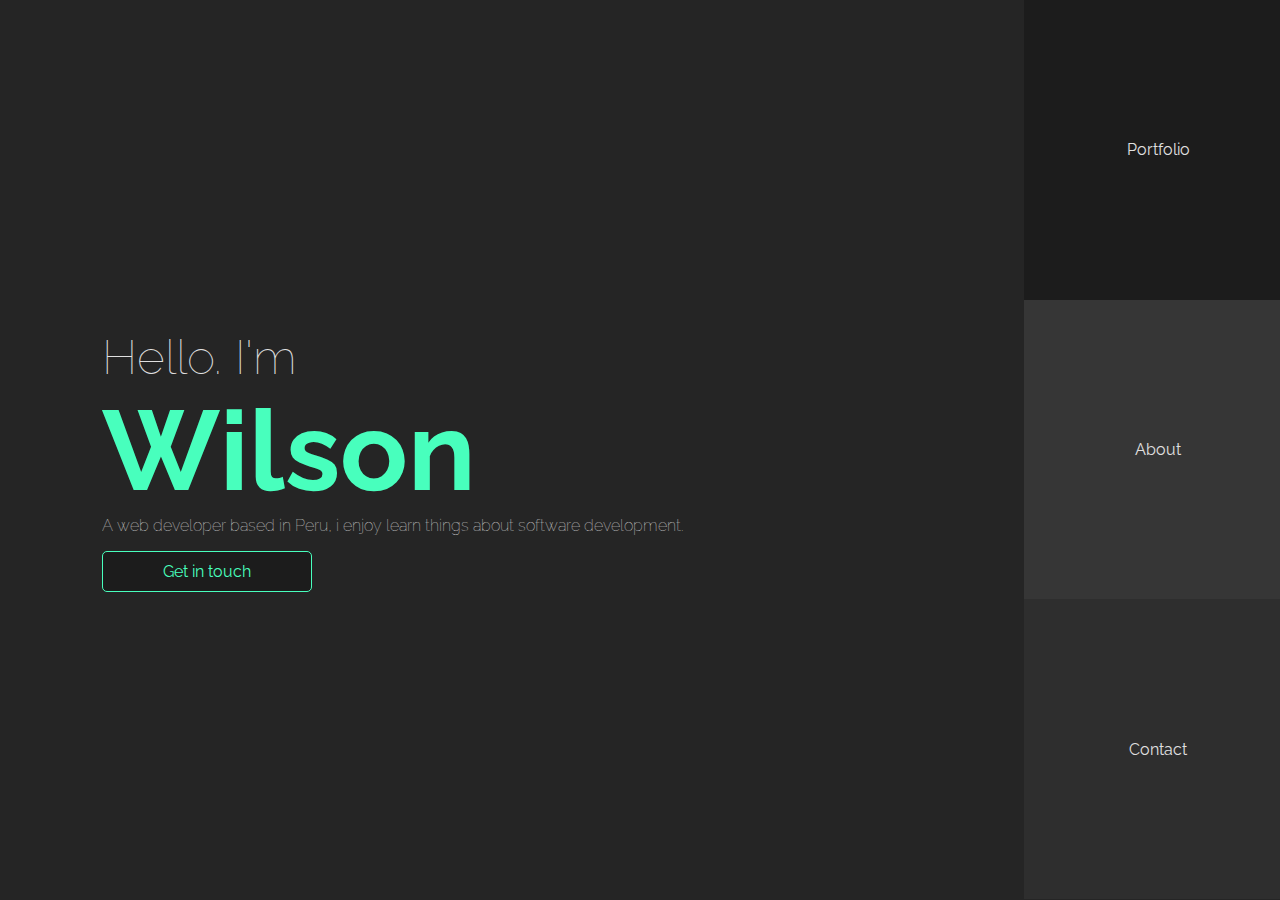
==== index.html @ 9efbf721 "Add files via upload" ====
<html lang="en">
<head>
    <meta charset="UTF-8">
    <meta http-equiv="X-UA-Compatible" content="IE=edge">
    <meta name="viewport" content="width=device-width, initial-scale=1.0">
    <title>Wilson Dev</title>
    <link rel="stylesheet" href="https://cdnjs.cloudflare.com/ajax/libs/font-awesome/5.15.3/css/all.min.css" integrity="sha512-iBBXm8fW90+nuLcSKlbmrPcLa0OT92xO1BIsZ+ywDWZCvqsWgccV3gFoRBv0z+8dLJgyAHIhR35VZc2oM/gI1w==" crossorigin="anonymous" referrerpolicy="no-referrer" />
    <link rel="stylesheet" href="assets/styles/index/index.css">
</head>
<body>
    <div class="container">
        <div class="main-content">
            <div class="main-info">
                <div class="logo">
                    <a href="index.html">
                        <i class="fas fa-robot"></i>
                    </a>
                </div>
                <div class="align-item-center">
                    <div class="text">
                        <h1 class="first-text">Hello. I'm</h1>
                        <h1 class="second-text">Wilson</h1>
                        <h3 class="third-text">A web developer based in Peru, i enjoy learn things about software development.</h3>                      
                        <div class="btnr">
                             <a href="mailto:cornejo758@gmail.com" class="btn">Get in touch</a>
                        </div>
                        <ul class="links">
                            <li class="link-item"><a href="https://github.com/SaulLudena" target="_blank"><i class="fab fa-github"></i></a></li>
                            <li class="link-item"><a href="https://www.linkedin.com/in/wilson-cornejo/" target="_blank"><i class="fab fa-linkedin"></i></i></a></li>
                        </ul>                      
                    </div>

                </div>

            </div>
        </div>
        <div class="navigation-bar">
            <div class="block">
                <a href="project.html" class="btn1"><i class="fas fa-project-diagram"></i>&nbsp&nbsp&nbspPortfolio</a>
            </div>
            <div class="block">
                <a href="about.html" class="btn2"><i class="fas fa-cat"></i>&nbsp&nbsp&nbspAbout</a>
            </div>
            <div class="block">
                <a href="contact.html" class="btn3"><i class="fas fa-id-card-alt"></i>&nbsp&nbsp&nbspContact</a>
            </div>

        </div>
    </div>
</body>
</html>
---- assets/styles/index/index.css ----
@import url("https://fonts.googleapis.com/css2?family=Raleway:wght@300&display=swap");
* {
  padding: 0;
  margin: 0;
}

body {
  -webkit-box-sizing: content-box;
          box-sizing: content-box;
  font-family: 'Raleway', sans-serif;
  background: #252525;
}

.container {
  height: 100%;
  width: 100%;
  max-width: 100%;
  margin: auto;
  display: -ms-grid;
  display: grid;
  -ms-grid-columns: 80% 20%;
      grid-template-columns: 80% 20%;
}

.container .main-content {
  height: 100%;
  width: 80%;
  max-width: 1600px;
  margin: auto;
  overflow-y: scroll;
}

.container .main-content .main-info {
  height: 100%;
}

.container .main-content .main-info .logo {
  -webkit-box-align: center;
      -ms-flex-align: center;
          align-items: center;
  display: -webkit-box;
  display: -ms-flexbox;
  display: flex;
  height: 15%;
  margin: auto;
}

.container .main-content .main-info .logo a {
  color: #48FFBD;
  font-size: 2.5em;
}

.container .main-content .main-info .align-item-center {
  -webkit-box-align: center;
      -ms-flex-align: center;
          align-items: center;
  display: -webkit-box;
  display: -ms-flexbox;
  display: flex;
  height: 85%;
  margin: auto;
}

.container .main-content .main-info .align-item-center .text .first-text {
  font-size: 3em;
  color: #E0E0E0;
  font-weight: lighter;
}

.container .main-content .main-info .align-item-center .text .second-text {
  font-size: 7em;
  color: #48FFBD;
}

.container .main-content .main-info .align-item-center .text .third-text {
  font-size: 1em;
  color: #E0E0E0;
  font-weight: lighter;
  padding: 0 0 1em 0;
}

.container .main-content .main-info .align-item-center .text .btnr {
  display: -webkit-box;
  display: -ms-flexbox;
  display: flex;
}

.container .main-content .main-info .align-item-center .text .btnr .btn {
  display: -webkit-box;
  display: -ms-flexbox;
  display: flex;
  text-decoration: none;
  color: #48FFBD;
  font-size: 1em;
  padding: 10px 60px;
  border: 1px solid #48FFBD;
  background: #1C1C1C;
  border-radius: 5px;
  -webkit-transition: 0.2s ease-in-out;
  transition: 0.2s ease-in-out;
}

.container .main-content .main-info .align-item-center .text .btnr .btn:hover {
  background-color: #252525;
}

.container .main-content .main-info .align-item-center .text .links {
  display: -webkit-box;
  display: -ms-flexbox;
  display: flex;
  -webkit-box-pack: justify;
      -ms-flex-pack: justify;
          justify-content: space-between;
  width: 20%;
  height: 15%;
  -webkit-box-align: center;
      -ms-flex-align: center;
          align-items: center;
}

.container .main-content .main-info .align-item-center .text .links .link-item {
  list-style: none;
}

.container .main-content .main-info .align-item-center .text .links .link-item a {
  text-decoration: none;
  color: #48FFBD;
  font-size: 3em;
  -webkit-transition: 0.2s ease-in-out;
  transition: 0.2s ease-in-out;
  padding: 0 0.1em;
}

.container .main-content .main-info .align-item-center .text .links .link-item a:hover {
  text-shadow: 0px 0px 5px #48FFBD;
}

.container .main-content::-webkit-scrollbar {
  width: 0;
}

.container .main-content::-webkit-scrollbar-thumb {
  opacity: 0;
}

.container .navigation-bar {
  display: -ms-grid;
  display: grid;
  -ms-grid-rows: (33.3%)[3];
      grid-template-rows: repeat(3, 33.3%);
}

.container .navigation-bar .block {
  display: -webkit-box;
  display: -ms-flexbox;
  display: flex;
  height: auto;
  -webkit-box-align: center;
      -ms-flex-align: center;
          align-items: center;
  -webkit-box-pack: center;
      -ms-flex-pack: center;
          justify-content: center;
}

.container .navigation-bar .block .btn1 {
  width: 100%;
  height: 100%;
  display: -webkit-box;
  display: -ms-flexbox;
  display: flex;
  -webkit-box-align: center;
      -ms-flex-align: center;
          align-items: center;
  -webkit-box-pack: center;
      -ms-flex-pack: center;
          justify-content: center;
  text-decoration: none;
  color: #E0E0E0;
  -webkit-transition: 0.2s ease-in-out;
  transition: 0.2s ease-in-out;
  background: #1C1C1C;
}

.container .navigation-bar .block .btn2 {
  width: 100%;
  height: 100%;
  display: -webkit-box;
  display: -ms-flexbox;
  display: flex;
  -webkit-box-align: center;
      -ms-flex-align: center;
          align-items: center;
  -webkit-box-pack: center;
      -ms-flex-pack: center;
          justify-content: center;
  text-decoration: none;
  color: #E0E0E0;
  -webkit-transition: 0.2s ease-in-out;
  transition: 0.2s ease-in-out;
  background: #363636;
}

.container .navigation-bar .block .btn3 {
  width: 100%;
  height: 100%;
  display: -webkit-box;
  display: -ms-flexbox;
  display: flex;
  -webkit-box-align: center;
      -ms-flex-align: center;
          align-items: center;
  -webkit-box-pack: center;
      -ms-flex-pack: center;
          justify-content: center;
  text-decoration: none;
  color: #E0E0E0;
  -webkit-transition: 0.2s ease-in-out;
  transition: 0.2s ease-in-out;
  background: #2E2E2E;
}

.container .navigation-bar .block a:hover {
  background: #48FFBD;
  color: #1C1C1C;
}

@media screen and (max-width: 882px) {
  .container {
    display: -ms-grid;
    display: grid;
    -ms-grid-columns: 100%;
        grid-template-columns: 100%;
    -ms-grid-rows: 100%;
        grid-template-rows: 100%;
  }
  .container .main-content .main-info .logo {
    height: 10%;
  }
  .container .main-content .main-info .align-item-center {
    height: 70%;
  }
  .container .main-content .main-info .align-item-center .text .first-text {
    font-size: 1.5em;
  }
  .container .main-content .main-info .align-item-center .text .second-text {
    font-size: 4em;
  }
  .container .main-content .main-info .align-item-center .text .third-text {
    font-size: 0.8em;
  }
  .container .main-content .main-info .align-item-center .text .btnr .btn {
    font-size: 0.8em;
  }
  .container .main-content .main-info .align-item-center .text .links .link-item {
    list-style: none;
  }
  .container .main-content .main-info .align-item-center .text .links .link-item a {
    font-size: 1.5em;
  }
  .container .navigation-bar {
    position: fixed;
    bottom: 0;
    display: -webkit-box;
    display: -ms-flexbox;
    display: flex;
    -webkit-box-orient: horizontal;
    -webkit-box-direction: normal;
        -ms-flex-direction: row;
            flex-direction: row;
    width: 100%;
    height: 15%;
  }
  .container .navigation-bar .block {
    width: 100%;
  }
  .container .navigation-bar .block a {
    font-size: 0.8em;
  }
}
/*# sourceMappingURL=index.css.map */
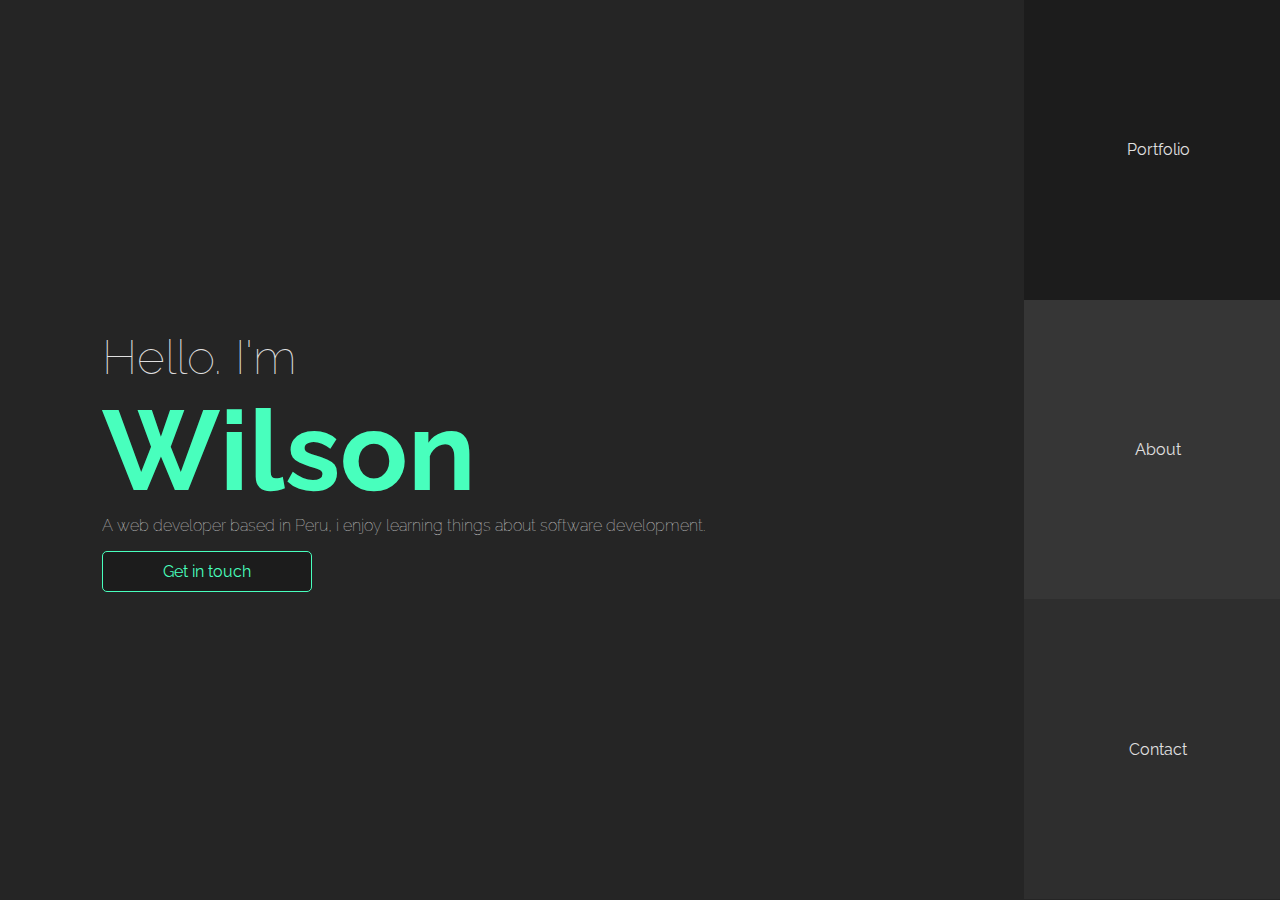
==== commit 52056425: "Add files via upload" ====
--- a/index.html
+++ b/index.html
@@ -20,7 +20,7 @@
                     <div class="text">
                         <h1 class="first-text">Hello. I'm</h1>
                         <h1 class="second-text">Wilson</h1>
-                        <h3 class="third-text">A web developer based in Peru, i enjoy learn things about software development.</h3>                      
+                        <h3 class="third-text">A web developer based in Peru, i enjoy learning things about software development.</h3>                      
                         <div class="btnr">
                              <a href="mailto:cornejo758@gmail.com" class="btn">Get in touch</a>
                         </div>
--- a/assets/styles/index/index.css
+++ b/assets/styles/index/index.css
@@ -2,6 +2,58 @@
 * {
   padding: 0;
   margin: 0;
+}
+
+@-webkit-keyframes opacity {
+  0% {
+    opacity: 0%;
+    -webkit-transform: translateY(-500px);
+            transform: translateY(-500px);
+  }
+  50% {
+    opacity: 100%;
+    -webkit-transform: translateY(10px);
+            transform: translateY(10px);
+  }
+  100% {
+    -webkit-transform: translateY(0);
+            transform: translateY(0);
+  }
+}
+
+@keyframes opacity {
+  0% {
+    opacity: 0%;
+    -webkit-transform: translateY(-500px);
+            transform: translateY(-500px);
+  }
+  50% {
+    opacity: 100%;
+    -webkit-transform: translateY(10px);
+            transform: translateY(10px);
+  }
+  100% {
+    -webkit-transform: translateY(0);
+            transform: translateY(0);
+  }
+}
+
+@-webkit-keyframes opacity-secondary {
+  0% {
+    opacity: 0%;
+  }
+  50% {
+    opacity: 100%;
+  }
+}
+
+@keyframes opacity-secondary {
+  0% {
+    opacity: 0%;
+  }
+  50% {
+    opacity: 100%;
+  }
 }
 
 body {
@@ -65,11 +117,15 @@
   font-size: 3em;
   color: #E0E0E0;
   font-weight: lighter;
+  -webkit-animation: 3s opacity;
+          animation: 3s opacity;
 }
 
 .container .main-content .main-info .align-item-center .text .second-text {
   font-size: 7em;
   color: #48FFBD;
+  -webkit-animation: 5s opacity-secondary;
+          animation: 5s opacity-secondary;
 }
 
 .container .main-content .main-info .align-item-center .text .third-text {
@@ -77,6 +133,8 @@
   color: #E0E0E0;
   font-weight: lighter;
   padding: 0 0 1em 0;
+  -webkit-animation: 6s opacity-secondary;
+          animation: 6s opacity-secondary;
 }
 
 .container .main-content .main-info .align-item-center .text .btnr {
@@ -86,6 +144,8 @@
 }
 
 .container .main-content .main-info .align-item-center .text .btnr .btn {
+  -webkit-animation: 6s opacity-secondary;
+          animation: 6s opacity-secondary;
   display: -webkit-box;
   display: -ms-flexbox;
   display: flex;
@@ -123,6 +183,8 @@
 }
 
 .container .main-content .main-info .align-item-center .text .links .link-item a {
+  -webkit-animation: 3s opacity-secondary;
+          animation: 3s opacity-secondary;
   text-decoration: none;
   color: #48FFBD;
   font-size: 3em;
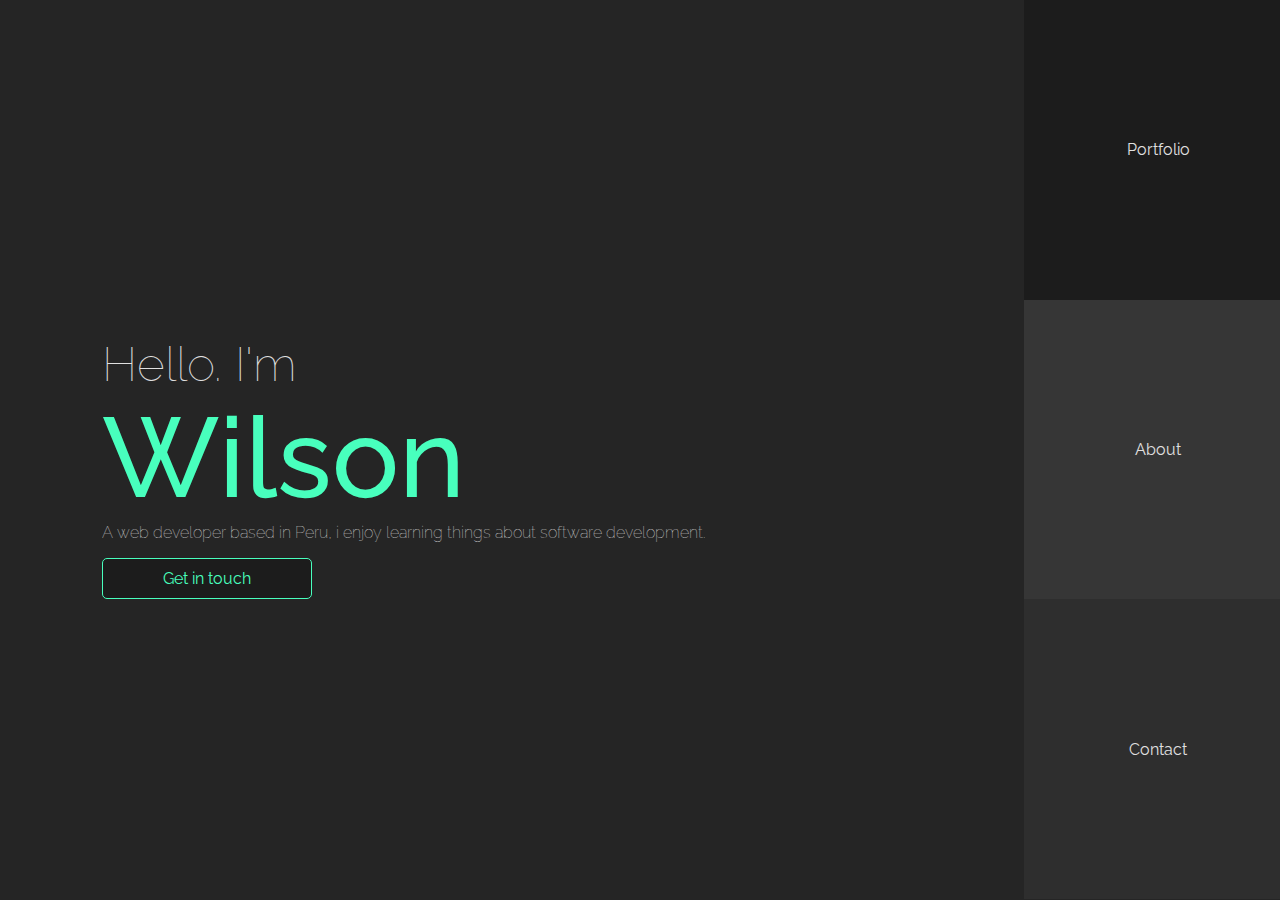
==== commit 824a0b82: "Add files via upload" ====
--- a/index.html
+++ b/index.html
@@ -3,9 +3,10 @@
     <meta charset="UTF-8">
     <meta http-equiv="X-UA-Compatible" content="IE=edge">
     <meta name="viewport" content="width=device-width, initial-scale=1.0">
-    <title>Wilson Dev</title>
+    <title>WilsonDev</title>
     <link rel="stylesheet" href="https://cdnjs.cloudflare.com/ajax/libs/font-awesome/5.15.3/css/all.min.css" integrity="sha512-iBBXm8fW90+nuLcSKlbmrPcLa0OT92xO1BIsZ+ywDWZCvqsWgccV3gFoRBv0z+8dLJgyAHIhR35VZc2oM/gI1w==" crossorigin="anonymous" referrerpolicy="no-referrer" />
     <link rel="stylesheet" href="assets/styles/index/index.css">
+    <link rel="icon" href="assets/Img/rel_icon.svg">
 </head>
 <body>
     <div class="container">
@@ -26,12 +27,12 @@
                         </div>
                         <ul class="links">
                             <li class="link-item"><a href="https://github.com/SaulLudena" target="_blank"><i class="fab fa-github"></i></a></li>
-                            <li class="link-item"><a href="https://www.linkedin.com/in/wilson-cornejo/" target="_blank"><i class="fab fa-linkedin"></i></i></a></li>
+                            <li class="link-item"><a href="https://www.linkedin.com/in/wilson-cornejo/" target="_blank"><i class="fab fa-linkedin"></i></a></li>
                         </ul>                      
                     </div>
 
+
                 </div>
-
             </div>
         </div>
         <div class="navigation-bar">
@@ -44,8 +45,9 @@
             <div class="block">
                 <a href="contact.html" class="btn3"><i class="fas fa-id-card-alt"></i>&nbsp&nbsp&nbspContact</a>
             </div>
-
         </div>
     </div>
+
+
 </body>
 </html>--- a/assets/styles/index/index.css
+++ b/assets/styles/index/index.css
@@ -1,59 +1,42 @@
-@import url("https://fonts.googleapis.com/css2?family=Raleway:wght@300&display=swap");
+@import url("https://fonts.googleapis.com/css2?family=Quicksand:wght@300;400;535;600&family=Raleway:wght@300;400;500&display=swap");
+@-webkit-keyframes translate_opacity {
+  0% {
+    opacity: 0;
+    -webkit-transform: translateY(-200px);
+            transform: translateY(-200px);
+  }
+  50% {
+    opacity: 80%;
+    -webkit-transform: translateY(20px);
+            transform: translateY(20px);
+  }
+  100% {
+    opacity: 100%;
+    -webkit-transform: translateY(0);
+            transform: translateY(0);
+  }
+}
+@keyframes translate_opacity {
+  0% {
+    opacity: 0;
+    -webkit-transform: translateY(-200px);
+            transform: translateY(-200px);
+  }
+  50% {
+    opacity: 80%;
+    -webkit-transform: translateY(20px);
+            transform: translateY(20px);
+  }
+  100% {
+    opacity: 100%;
+    -webkit-transform: translateY(0);
+            transform: translateY(0);
+  }
+}
+
 * {
   padding: 0;
   margin: 0;
-}
-
-@-webkit-keyframes opacity {
-  0% {
-    opacity: 0%;
-    -webkit-transform: translateY(-500px);
-            transform: translateY(-500px);
-  }
-  50% {
-    opacity: 100%;
-    -webkit-transform: translateY(10px);
-            transform: translateY(10px);
-  }
-  100% {
-    -webkit-transform: translateY(0);
-            transform: translateY(0);
-  }
-}
-
-@keyframes opacity {
-  0% {
-    opacity: 0%;
-    -webkit-transform: translateY(-500px);
-            transform: translateY(-500px);
-  }
-  50% {
-    opacity: 100%;
-    -webkit-transform: translateY(10px);
-            transform: translateY(10px);
-  }
-  100% {
-    -webkit-transform: translateY(0);
-            transform: translateY(0);
-  }
-}
-
-@-webkit-keyframes opacity-secondary {
-  0% {
-    opacity: 0%;
-  }
-  50% {
-    opacity: 100%;
-  }
-}
-
-@keyframes opacity-secondary {
-  0% {
-    opacity: 0%;
-  }
-  50% {
-    opacity: 100%;
-  }
 }
 
 body {
@@ -61,6 +44,10 @@
           box-sizing: content-box;
   font-family: 'Raleway', sans-serif;
   background: #252525;
+}
+
+body::-webkit-scrollbar {
+  width: 0;
 }
 
 .container {
@@ -98,6 +85,8 @@
 }
 
 .container .main-content .main-info .logo a {
+  -webkit-animation: 5s opacity-secondary;
+          animation: 5s opacity-secondary;
   color: #48FFBD;
   font-size: 2.5em;
 }
@@ -113,19 +102,23 @@
   margin: auto;
 }
 
+.container .main-content .main-info .align-item-center .text {
+  -webkit-animation: 1s translate_opacity;
+          animation: 1s translate_opacity;
+}
+
 .container .main-content .main-info .align-item-center .text .first-text {
   font-size: 3em;
   color: #E0E0E0;
   font-weight: lighter;
-  -webkit-animation: 3s opacity;
-          animation: 3s opacity;
+  -webkit-animation: 1s translate_opacity;
+          animation: 1s translate_opacity;
 }
 
 .container .main-content .main-info .align-item-center .text .second-text {
   font-size: 7em;
+  font-weight: 500;
   color: #48FFBD;
-  -webkit-animation: 5s opacity-secondary;
-          animation: 5s opacity-secondary;
 }
 
 .container .main-content .main-info .align-item-center .text .third-text {
@@ -133,8 +126,6 @@
   color: #E0E0E0;
   font-weight: lighter;
   padding: 0 0 1em 0;
-  -webkit-animation: 6s opacity-secondary;
-          animation: 6s opacity-secondary;
 }
 
 .container .main-content .main-info .align-item-center .text .btnr {
@@ -144,8 +135,6 @@
 }
 
 .container .main-content .main-info .align-item-center .text .btnr .btn {
-  -webkit-animation: 6s opacity-secondary;
-          animation: 6s opacity-secondary;
   display: -webkit-box;
   display: -ms-flexbox;
   display: flex;
@@ -172,7 +161,7 @@
       -ms-flex-pack: justify;
           justify-content: space-between;
   width: 20%;
-  height: 15%;
+  height: 100px;
   -webkit-box-align: center;
       -ms-flex-align: center;
           align-items: center;
@@ -223,9 +212,13 @@
   -webkit-box-pack: center;
       -ms-flex-pack: center;
           justify-content: center;
+  -webkit-animation: 1s opacity;
+          animation: 1s opacity;
 }
 
 .container .navigation-bar .block .btn1 {
+  -webkit-animation: 1s translate_opacity;
+          animation: 1s translate_opacity;
   width: 100%;
   height: 100%;
   display: -webkit-box;
@@ -245,6 +238,8 @@
 }
 
 .container .navigation-bar .block .btn2 {
+  -webkit-animation: 1.5s translate_opacity;
+          animation: 1.5s translate_opacity;
   width: 100%;
   height: 100%;
   display: -webkit-box;
@@ -264,6 +259,8 @@
 }
 
 .container .navigation-bar .block .btn3 {
+  -webkit-animation: 2s translate_opacity;
+          animation: 2s translate_opacity;
   width: 100%;
   height: 100%;
   display: -webkit-box;
